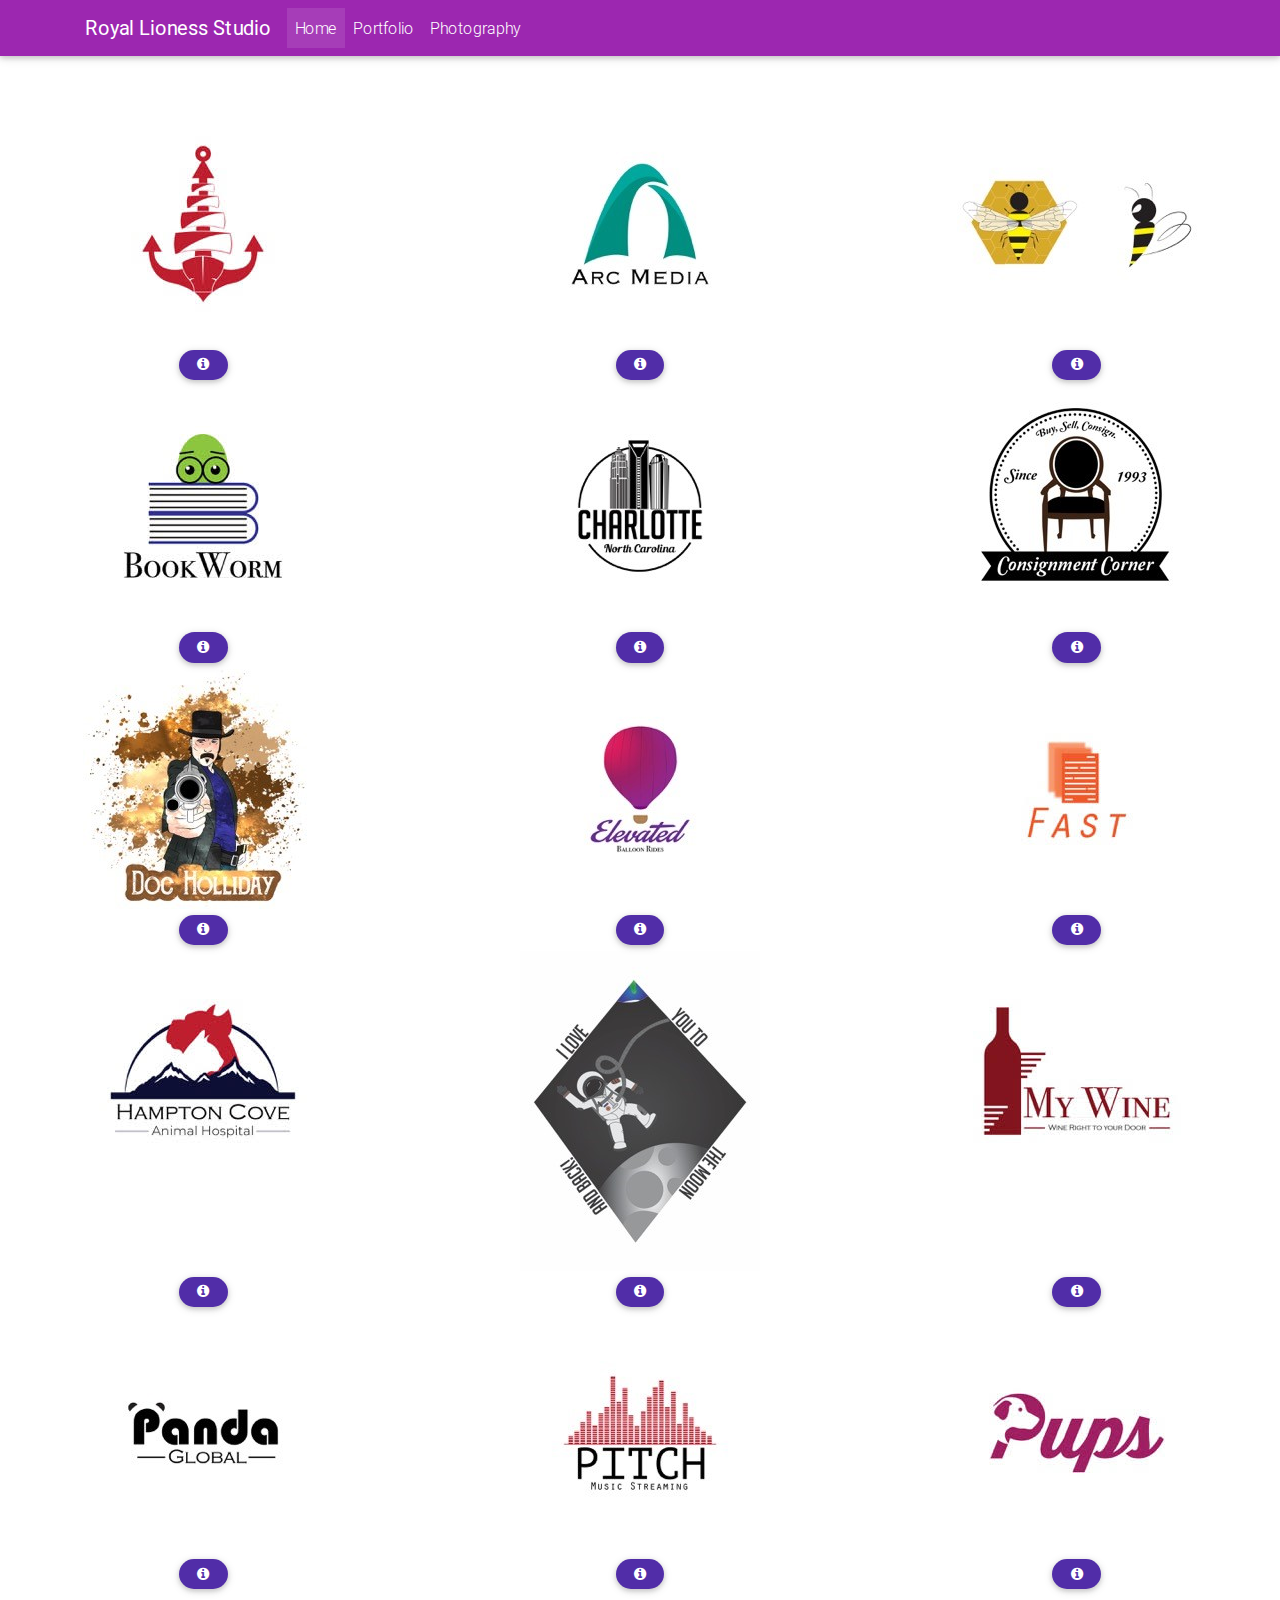
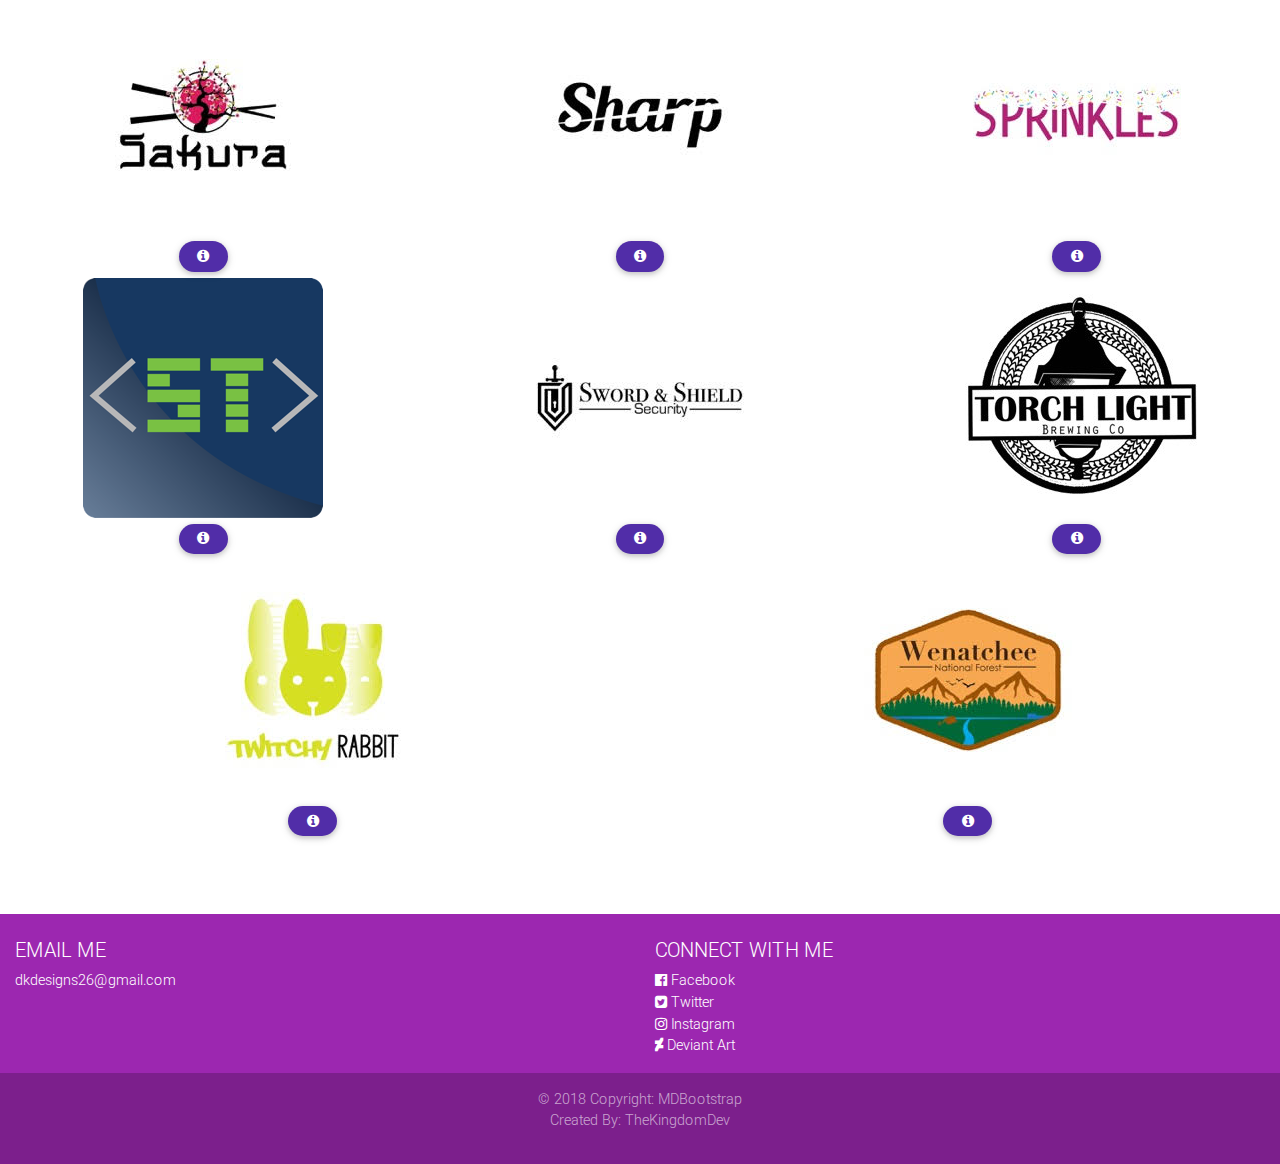
==== portfolio.html @ 0bee47f7 "main layout constructed" ====
<!DOCTYPE html>
<html lang="en">

<head>
    <meta charset="utf-8">
    <meta name="viewport" content="width=device-width, initial-scale=1, shrink-to-fit=no">
    <meta http-equiv="x-ua-compatible" content="ie=edge">
    <title>Royal Lioness Studio</title>
    <!-- Font Awesome -->
    <link rel="stylesheet" href="https://maxcdn.bootstrapcdn.com/font-awesome/4.7.0/css/font-awesome.min.css">
    <!-- Bootstrap core CSS -->
    <link href="css/bootstrap.min.css" rel="stylesheet">
    <!-- Material Design Bootstrap -->
    <link href="css/mdb.min.css" rel="stylesheet">
    <!-- Your custom styles (optional) -->
    <link href="css/style.css" rel="stylesheet">
</head>

<body>

<html lang="en" class="full-height">
        
        <!--Main Navigation-->
        <nav class="navbar navbar-expand-lg navbar-dark purple">
            <div class="container">
                <a class="navbar-brand" href="index.html"><strong>Royal Lioness Studio</strong></a>
                <button class="navbar-toggler" type="button" data-toggle="collapse" data-target="#navbarSupportedContent" aria-controls="navbarSupportedContent" aria-expanded="false" aria-label="Toggle navigation">
                    <span class="navbar-toggler-icon"></span>
                </button>
                <div class="collapse navbar-collapse" id="navbarSupportedContent">
                    <ul class="navbar-nav mr-auto">
                        <li class="nav-item active">
                            <a class="nav-link" href="index.html">Home</a>
                        </li>
                        <li class="nav-item">
                            <a class="nav-link" href="portfolio.html">Portfolio <span class="sr-only">(current)</span></a>
                        </li>
                        <li class="nav-item">
                            <a class="nav-link" href="photography.html">Photography</a>
                        </li>
                    </ul>
                </div>
            </div>
        </nav>
    <!--Main Navigation-->
        
        <!--Main Layout-->
        <main class="text-center py-5">
            <div class="row">
                <div class="col-md-4"><img src="img/royallionessimages/anchor.jpg" alt="anchor"></div>
                <div class="col-md-4"><img src="img/royallionessimages/arcmedia.png" alt="arcmedia"></div>
                <div class="col-md-4"><img src="img/royallionessimages/bee.png" alt="bee"></div>
            </div>
            <div class="row">
                <div class="col-md-4"><button type="button" class="btn btn-deep-purple" data-toggle="modal" data-target="#exampleModal"><i class="fa fa-info-circle" aria-hidden="true"></i></button></div>
                <div class="col-md-4"><button type="button" class="btn btn-deep-purple"><i class="fa fa-info-circle" aria-hidden="true"></i></button></div>
                <div class="col-md-4"><button type="button" class="btn btn-deep-purple"><i class="fa fa-info-circle" aria-hidden="true"></i></button></div>
            </div>
            <div class="row">
                <div class="col-md-4"><img src="img/royallionessimages/bookworm.jpg" alt="bookworm"></div>
                <div class="col-md-4"><img src="img/royallionessimages/clt.png" alt="clt"></div>
                <div class="col-md-4"><img src="img/royallionessimages/consignmentcorner.png" alt="consignmentcorner"></div>
            </div>
            <div class="row">
                <div class="col-md-4"><button type="button" class="btn btn-deep-purple"><i class="fa fa-info-circle" aria-hidden="true"></i></button></div>
                <div class="col-md-4"><button type="button" class="btn btn-deep-purple"><i class="fa fa-info-circle" aria-hidden="true"></i></button></div>
                <div class="col-md-4"><button type="button" class="btn btn-deep-purple"><i class="fa fa-info-circle" aria-hidden="true"></i></button></div>
            </div>
            <div class="row">
                <div class="col-md-4"><img src="img/royallionessimages/docholliday.png" alt="docholiday"></div>
                <div class="col-md-4"><img src="img/royallionessimages/elevated.png" alt="elevated"></div>
                <div class="col-md-4"><img src="img/royallionessimages/fast.jpg" alt="fast"></div>
            </div>
            <div class="row">
                <div class="col-md-4"><button type="button" class="btn btn-deep-purple"><i class="fa fa-info-circle" aria-hidden="true"></i></button></div>
                <div class="col-md-4"><button type="button" class="btn btn-deep-purple"><i class="fa fa-info-circle" aria-hidden="true"></i></button></div>
                <div class="col-md-4"><button type="button" class="btn btn-deep-purple"><i class="fa fa-info-circle" aria-hidden="true"></i></button></div>
            </div>
            <div class="row">
                <div class="col-md-4"><img src="img/royallionessimages/hamptoncove.jpg" alt="hamptoncove"></div>
                <div class="col-md-4"><img src="img/royallionessimages/moon.png" alt="moon"></div>
                <div class="col-md-4"><img src="img/royallionessimages/mywine.jpg" alt="mywine"></div>
            </div>
            <div class="row">
                <div class="col-md-4"><button type="button" class="btn btn-deep-purple"><i class="fa fa-info-circle" aria-hidden="true"></i></button></div>
                <div class="col-md-4"><button type="button" class="btn btn-deep-purple"><i class="fa fa-info-circle" aria-hidden="true"></i></button></div>
                <div class="col-md-4"><button type="button" class="btn btn-deep-purple"><i class="fa fa-info-circle" aria-hidden="true"></i></button></div>
            </div>
            <div class="row">
                <div class="col-md-4"><img src="img/royallionessimages/panda.png" alt="panda"></div>
                <div class="col-md-4"><img src="img/royallionessimages/pitch.png" alt="pitch"></div>
                <div class="col-md-4"><img src="img/royallionessimages/pups.jpg" alt="pups"></div>
            </div>
            <div class="row">
                <div class="col-md-4"><button type="button" class="btn btn-deep-purple"><i class="fa fa-info-circle" aria-hidden="true"></i></button></div>
                <div class="col-md-4"><button type="button" class="btn btn-deep-purple"><i class="fa fa-info-circle" aria-hidden="true"></i></button></div>
                <div class="col-md-4"><button type="button" class="btn btn-deep-purple"><i class="fa fa-info-circle" aria-hidden="true"></i></button></div>
            </div>
            <div class="row">
                <div class="col-md-4"><img src="img/royallionessimages/sakura.jpg" alt="sakura"></div>
                <div class="col-md-4"><img src="img/royallionessimages/sharp.jpg" alt="sharp"></div>
                <div class="col-md-4"><img src="img/royallionessimages/sprinkles.jpg" alt="sprinkles"></div>
            </div>
            <div class="row">
                <div class="col-md-4"><button type="button" class="btn btn-deep-purple"><i class="fa fa-info-circle" aria-hidden="true"></i></button></div>
                <div class="col-md-4"><button type="button" class="btn btn-deep-purple"><i class="fa fa-info-circle" aria-hidden="true"></i></button></div>
                <div class="col-md-4"><button type="button" class="btn btn-deep-purple"><i class="fa fa-info-circle" aria-hidden="true"></i></button></div>
            </div>
            <div class="row">
                <div class="col-md-4"><img src="img/royallionessimages/stackteam.png" alt="stackteam"></div>
                <div class="col-md-4"><img src="img/royallionessimages/sword.jpg" alt="sword"></div>
                <div class="col-md-4"><img src="img/royallionessimages/torchlight.png" alt="torchlight"></div>
            </div>
            <div class="row">
                <div class="col-md-4"><button type="button" class="btn btn-deep-purple"><i class="fa fa-info-circle" aria-hidden="true"></i></button></div>
                <div class="col-md-4"><button type="button" class="btn btn-deep-purple"><i class="fa fa-info-circle" aria-hidden="true"></i></button></div>
                <div class="col-md-4"><button type="button" class="btn btn-deep-purple"><i class="fa fa-info-circle" aria-hidden="true"></i></button></div>
            </div>
            <div class="row">
                <div class="col-md-6"><img src="img/royallionessimages/twitchy.jpg" alt="twitchy"></div>
                <div class="col-md-6"><img src="img/royallionessimages/wenatchee.jpg" alt="wenatchee"></div>
            </div><div class="row">
                <div class="col-md-6"><button type="button" class="btn btn-deep-purple"><i class="fa fa-info-circle" aria-hidden="true"></i></button></div>
                <div class="col-md-6"><button type="button" class="btn btn-deep-purple"><i class="fa fa-info-circle" aria-hidden="true"></i></button></div>
            </div>
        </main>
        <!--Main Layout-->

        <!-- Modals -->
        <div class="modal fade" id="exampleModal" tabindex="-1" role="dialog" aria-labelledby="exampleModalLabel" aria-hidden="true">
            <div class="modal-dialog" role="document">
                <div class="modal-content">
                    <div class="modal-header">
                        <h5 class="modal-title" id="exampleModalLabel">Anchor</h5>
                        <button type="button" class="close" data-dismiss="modal" aria-label="Close">
                            <span aria-hidden="true">&times;</span>
                        </button>
                    </div>
                    <div class="modal-body">
                        Anchor Info
                    </div>
                    <div class="modal-footer">
                        <button type="button" class="btn btn-secondary" data-dismiss="modal">Close</button>
                    </div>
                </div>
            </div>
        </div>
        <!-- End Modals -->


<!--Footer-->
<footer class="page-footer font-small purple pt-4 mt-4">
        
            <!--Footer Links-->
            <div class="container-fluid text-center text-md-left">
                <div class="row">
        
                    <!--First column-->
                    <div class="col-md-6">
                        <h5 class="text-uppercase">Email Me</h5>
                        <p>dkdesigns26@gmail.com</p>
                    </div>
                    <!--/.First column-->
        
                    <!--Second column-->
                    <div class="col-md-6">
                        <h5 class="text-uppercase">Connect With Me</h5>
                        <ul class="list-unstyled">
                            <li>
                                <i class="fa fa-facebook-official" aria-hidden="true"></i>
                                <a href="#!">Facebook</a>
                            </li>
                            <li>
                                <i class="fa fa-twitter-square" aria-hidden="true"></i>
                                <a href="#!">Twitter</a>
                            </li>
                            <li>
                                <i class="fa fa-instagram" aria-hidden="true"></i>
                                <a href="#!">Instagram</a>
                            </li>
                            <li>
                                <i class="fa fa-deviantart" aria-hidden="true"></i>
                                <a href="#!">Deviant Art</a>
                            </li>
                        </ul>
                    </div>
                    <!--/.Second column-->
                </div>
            </div>
            <!--/.Footer Links-->
        
            <!--Copyright-->
            <div class="footer-copyright py-3 text-center">
                © 2018 Copyright: MDBootstrap
                <p>Created By: TheKingdomDev</p>
            </div>
            <!--/.Copyright-->
        
        </footer>
        <!--/.Footer-->
                              
        

    <!-- SCRIPTS -->
    <!-- JQuery -->
    <script type="text/javascript" src="js/jquery-3.2.1.min.js"></script>
    <!-- Bootstrap tooltips -->
    <script type="text/javascript" src="js/popper.min.js"></script>
    <!-- Bootstrap core JavaScript -->
    <script type="text/javascript" src="js/bootstrap.min.js"></script>
    <!-- MDB core JavaScript -->
    <script type="text/javascript" src="js/mdb.min.js"></script>
</body>

</html>
---- css/style.css ----
.view {
  background: url("../img/royallionessimages/header.jpeg")no-repeat center center;
  background-size: cover;
}
.btn {
  padding: .34rem 1.14rem;
  border-radius: 18px;
}
  
.navbar {
  background-color: transparent;
}

.top-nav-collapse {
  background-color: rgb(158, 59, 216);
}

@media only screen and (max-width: 768px) {
  .navbar {
    background-color: rgb(158, 59, 216);
  }
}
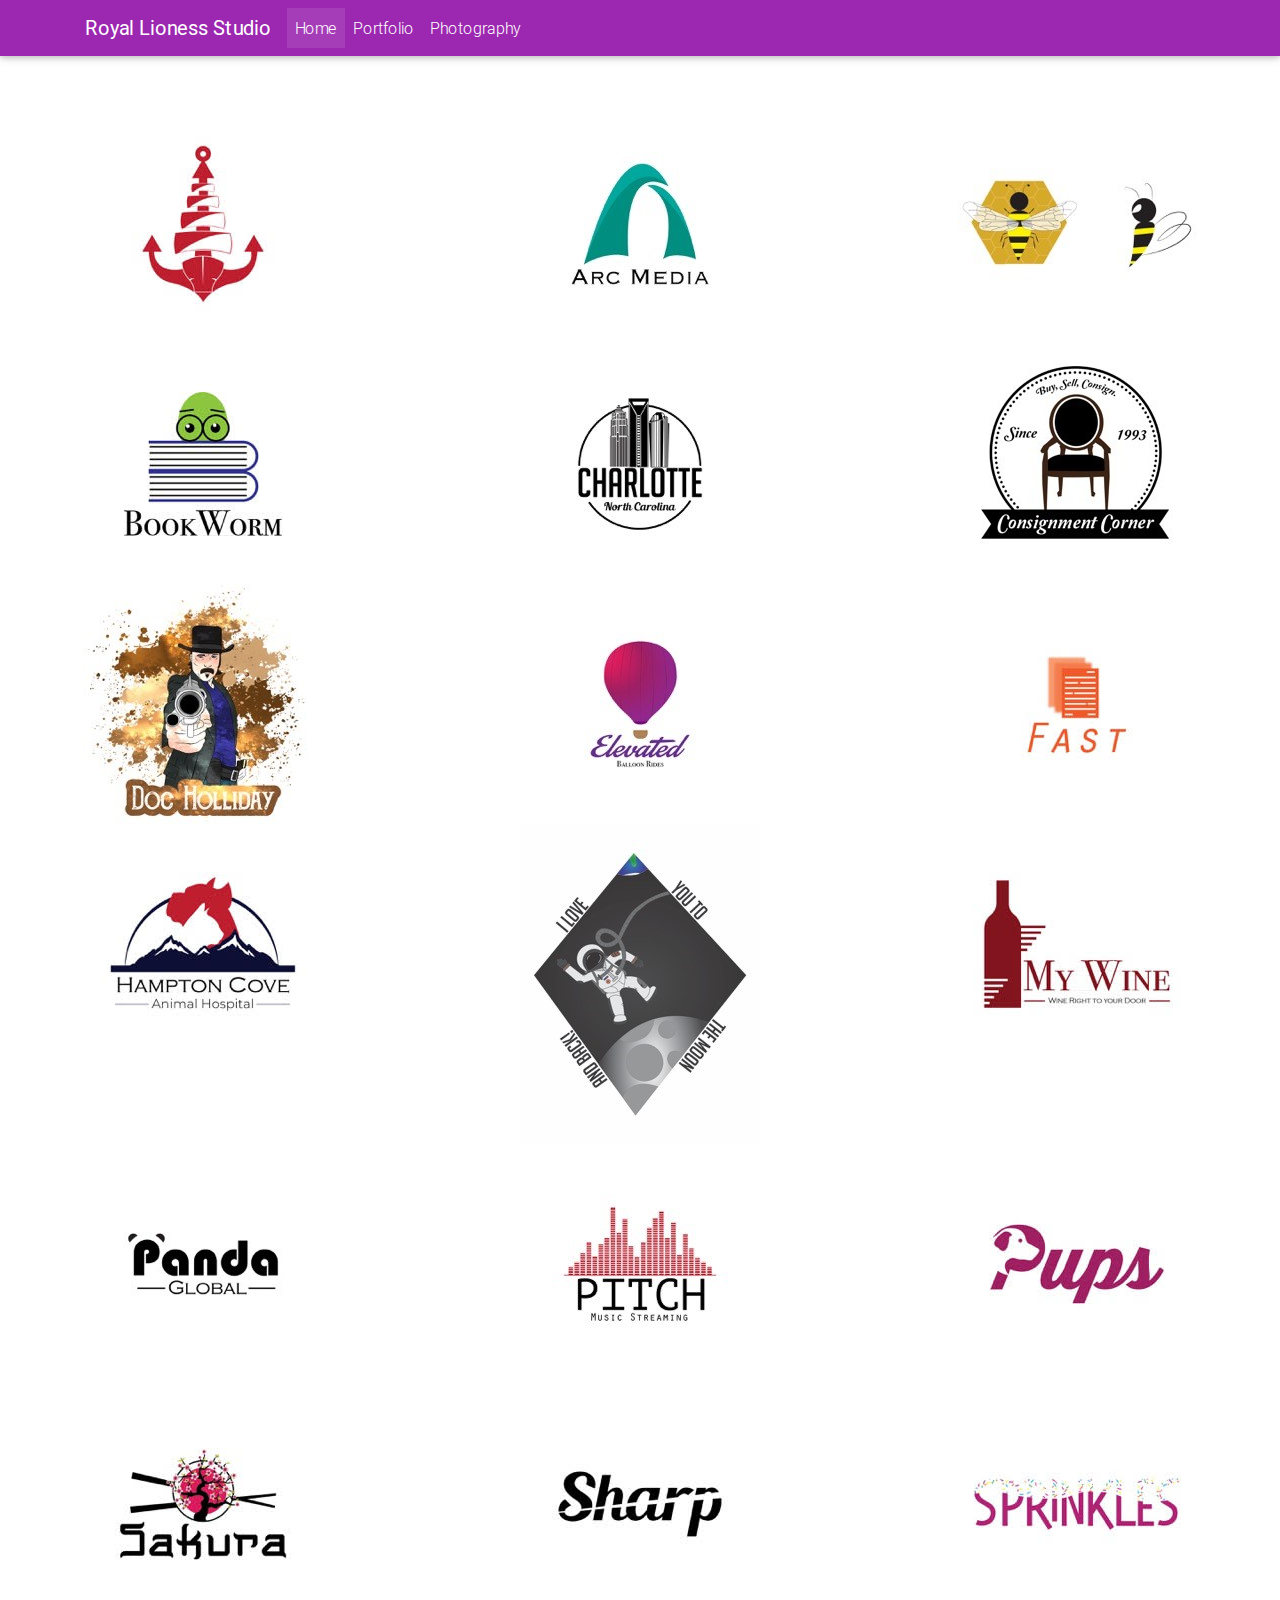
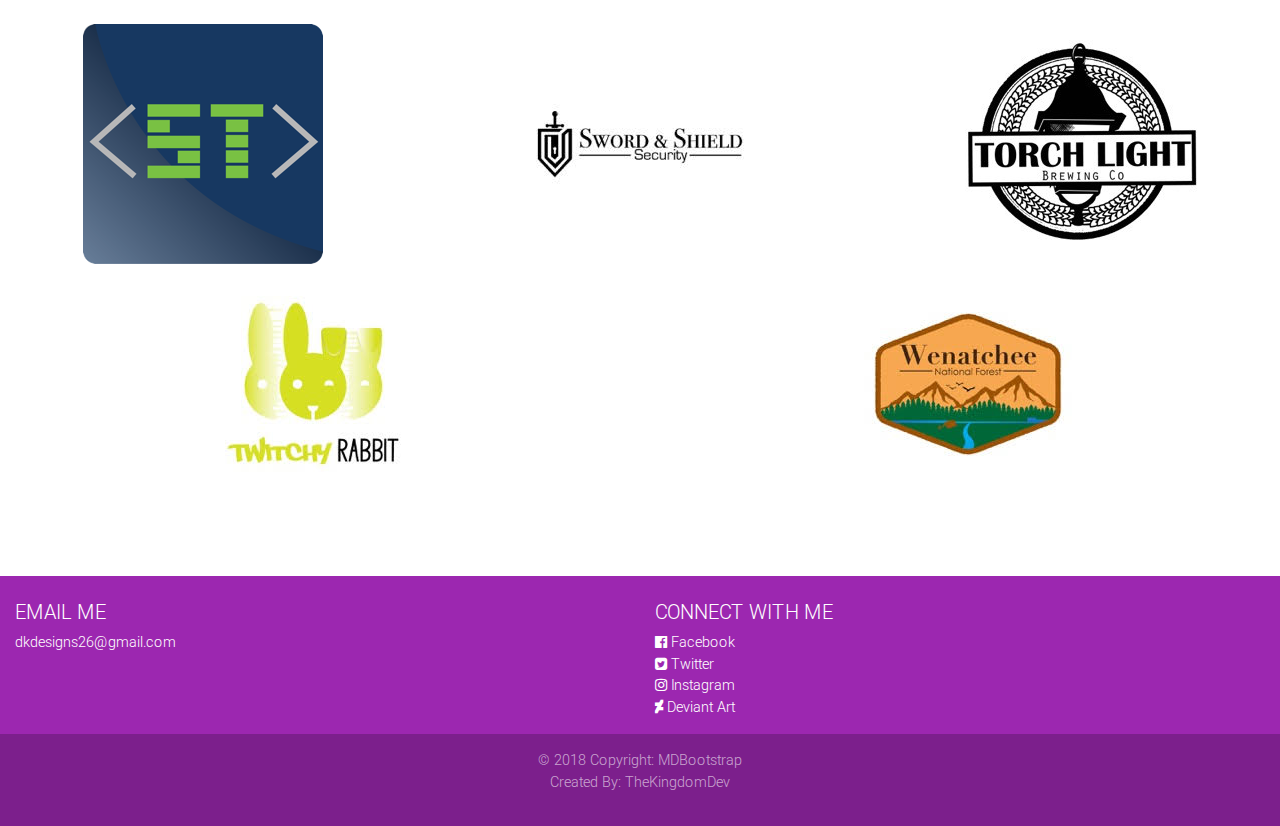
==== commit 6a842d31: "removed icons below art on portfolio page" ====
--- a/portfolio.html
+++ b/portfolio.html
@@ -52,19 +52,9 @@
                 <div class="col-md-4"><img src="img/royallionessimages/bee.png" alt="bee"></div>
             </div>
             <div class="row">
-                <div class="col-md-4"><button type="button" class="btn btn-deep-purple" data-toggle="modal" data-target="#exampleModal"><i class="fa fa-info-circle" aria-hidden="true"></i></button></div>
-                <div class="col-md-4"><button type="button" class="btn btn-deep-purple"><i class="fa fa-info-circle" aria-hidden="true"></i></button></div>
-                <div class="col-md-4"><button type="button" class="btn btn-deep-purple"><i class="fa fa-info-circle" aria-hidden="true"></i></button></div>
-            </div>
-            <div class="row">
                 <div class="col-md-4"><img src="img/royallionessimages/bookworm.jpg" alt="bookworm"></div>
                 <div class="col-md-4"><img src="img/royallionessimages/clt.png" alt="clt"></div>
                 <div class="col-md-4"><img src="img/royallionessimages/consignmentcorner.png" alt="consignmentcorner"></div>
-            </div>
-            <div class="row">
-                <div class="col-md-4"><button type="button" class="btn btn-deep-purple"><i class="fa fa-info-circle" aria-hidden="true"></i></button></div>
-                <div class="col-md-4"><button type="button" class="btn btn-deep-purple"><i class="fa fa-info-circle" aria-hidden="true"></i></button></div>
-                <div class="col-md-4"><button type="button" class="btn btn-deep-purple"><i class="fa fa-info-circle" aria-hidden="true"></i></button></div>
             </div>
             <div class="row">
                 <div class="col-md-4"><img src="img/royallionessimages/docholliday.png" alt="docholiday"></div>
@@ -72,19 +62,9 @@
                 <div class="col-md-4"><img src="img/royallionessimages/fast.jpg" alt="fast"></div>
             </div>
             <div class="row">
-                <div class="col-md-4"><button type="button" class="btn btn-deep-purple"><i class="fa fa-info-circle" aria-hidden="true"></i></button></div>
-                <div class="col-md-4"><button type="button" class="btn btn-deep-purple"><i class="fa fa-info-circle" aria-hidden="true"></i></button></div>
-                <div class="col-md-4"><button type="button" class="btn btn-deep-purple"><i class="fa fa-info-circle" aria-hidden="true"></i></button></div>
-            </div>
-            <div class="row">
                 <div class="col-md-4"><img src="img/royallionessimages/hamptoncove.jpg" alt="hamptoncove"></div>
                 <div class="col-md-4"><img src="img/royallionessimages/moon.png" alt="moon"></div>
                 <div class="col-md-4"><img src="img/royallionessimages/mywine.jpg" alt="mywine"></div>
-            </div>
-            <div class="row">
-                <div class="col-md-4"><button type="button" class="btn btn-deep-purple"><i class="fa fa-info-circle" aria-hidden="true"></i></button></div>
-                <div class="col-md-4"><button type="button" class="btn btn-deep-purple"><i class="fa fa-info-circle" aria-hidden="true"></i></button></div>
-                <div class="col-md-4"><button type="button" class="btn btn-deep-purple"><i class="fa fa-info-circle" aria-hidden="true"></i></button></div>
             </div>
             <div class="row">
                 <div class="col-md-4"><img src="img/royallionessimages/panda.png" alt="panda"></div>
@@ -92,19 +72,9 @@
                 <div class="col-md-4"><img src="img/royallionessimages/pups.jpg" alt="pups"></div>
             </div>
             <div class="row">
-                <div class="col-md-4"><button type="button" class="btn btn-deep-purple"><i class="fa fa-info-circle" aria-hidden="true"></i></button></div>
-                <div class="col-md-4"><button type="button" class="btn btn-deep-purple"><i class="fa fa-info-circle" aria-hidden="true"></i></button></div>
-                <div class="col-md-4"><button type="button" class="btn btn-deep-purple"><i class="fa fa-info-circle" aria-hidden="true"></i></button></div>
-            </div>
-            <div class="row">
                 <div class="col-md-4"><img src="img/royallionessimages/sakura.jpg" alt="sakura"></div>
                 <div class="col-md-4"><img src="img/royallionessimages/sharp.jpg" alt="sharp"></div>
                 <div class="col-md-4"><img src="img/royallionessimages/sprinkles.jpg" alt="sprinkles"></div>
-            </div>
-            <div class="row">
-                <div class="col-md-4"><button type="button" class="btn btn-deep-purple"><i class="fa fa-info-circle" aria-hidden="true"></i></button></div>
-                <div class="col-md-4"><button type="button" class="btn btn-deep-purple"><i class="fa fa-info-circle" aria-hidden="true"></i></button></div>
-                <div class="col-md-4"><button type="button" class="btn btn-deep-purple"><i class="fa fa-info-circle" aria-hidden="true"></i></button></div>
             </div>
             <div class="row">
                 <div class="col-md-4"><img src="img/royallionessimages/stackteam.png" alt="stackteam"></div>
@@ -112,17 +82,8 @@
                 <div class="col-md-4"><img src="img/royallionessimages/torchlight.png" alt="torchlight"></div>
             </div>
             <div class="row">
-                <div class="col-md-4"><button type="button" class="btn btn-deep-purple"><i class="fa fa-info-circle" aria-hidden="true"></i></button></div>
-                <div class="col-md-4"><button type="button" class="btn btn-deep-purple"><i class="fa fa-info-circle" aria-hidden="true"></i></button></div>
-                <div class="col-md-4"><button type="button" class="btn btn-deep-purple"><i class="fa fa-info-circle" aria-hidden="true"></i></button></div>
-            </div>
-            <div class="row">
                 <div class="col-md-6"><img src="img/royallionessimages/twitchy.jpg" alt="twitchy"></div>
                 <div class="col-md-6"><img src="img/royallionessimages/wenatchee.jpg" alt="wenatchee"></div>
-            </div><div class="row">
-                <div class="col-md-6"><button type="button" class="btn btn-deep-purple"><i class="fa fa-info-circle" aria-hidden="true"></i></button></div>
-                <div class="col-md-6"><button type="button" class="btn btn-deep-purple"><i class="fa fa-info-circle" aria-hidden="true"></i></button></div>
-            </div>
         </main>
         <!--Main Layout-->
 
